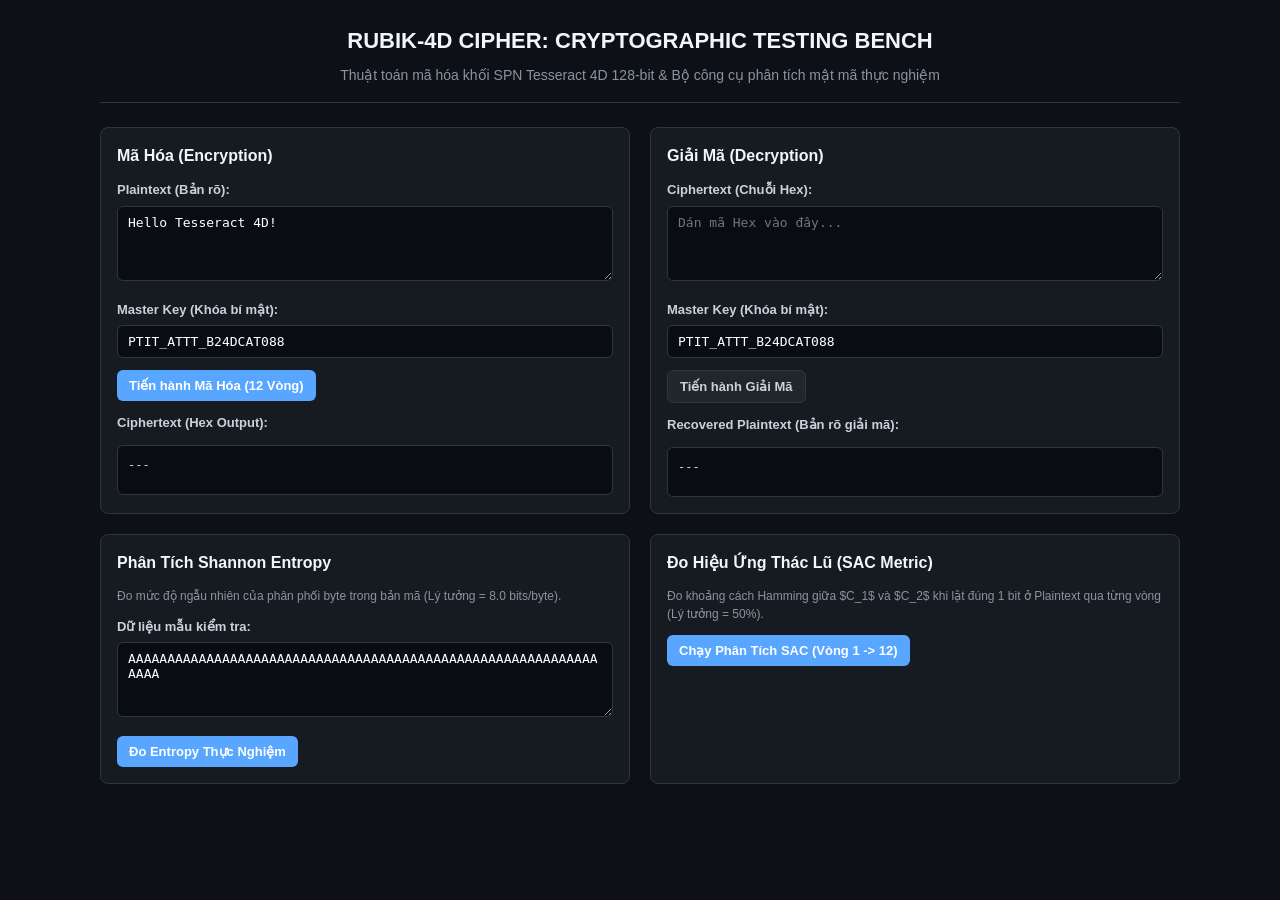
==== index.html @ 25566e3c "first commit" ====
<!DOCTYPE html>
<html lang="vi">
<head>
    <meta charset="UTF-8">
    <meta name="viewport" content="width=device-width, initial-scale=1.0">
    <title>Rubik-4D Cipher Tool & Cryptanalysis Suite</title>
    <style>
        :root {
            --bg-color: #0d1117;
            --card-bg: #161b22;
            --border-color: #30363d;
            --accent: #58a6ff;
            --accent-hover: #1f6feb;
            --text: #c9d1d9;
            --text-heading: #f0f6fc;
            --success: #2ea043;
            --warning: #d29922;
        }

        body {
            font-family: -apple-system, BlinkMacSystemFont, "Segoe UI", Roboto, sans-serif;
            background-color: var(--bg-color);
            color: var(--text);
            margin: 0;
            padding: 24px;
            line-height: 1.5;
        }

        .container {
            max-width: 1080px;
            margin: 0 auto;
        }

        header {
            text-align: center;
            margin-bottom: 24px;
            border-bottom: 1px solid var(--border-color);
            padding-bottom: 16px;
        }

        header h1 {
            color: var(--text-heading);
            margin: 0 0 8px 0;
            font-size: 22px;
        }

        header p {
            margin: 0;
            color: #8b949e;
            font-size: 14px;
        }

        .grid {
            display: grid;
            grid-template-columns: 1fr 1fr;
            gap: 20px;
            margin-bottom: 20px;
        }

        .card {
            background-color: var(--card-bg);
            border: 1px solid var(--border-color);
            border-radius: 8px;
            padding: 16px;
        }

        .card h2 {
            font-size: 16px;
            color: var(--text-heading);
            margin-top: 0;
            margin-bottom: 12px;
            display: flex;
            align-items: center;
            gap: 8px;
        }

        label {
            display: block;
            font-size: 13px;
            margin-bottom: 6px;
            font-weight: 600;
        }

        textarea, input[type="text"] {
            width: 100%;
            background-color: #090d13;
            border: 1px solid var(--border-color);
            color: #fff;
            padding: 8px 10px;
            border-radius: 6px;
            box-sizing: border-box;
            font-family: monospace;
            font-size: 13px;
            margin-bottom: 12px;
        }

        textarea {
            resize: vertical;
            height: 75px;
        }

        .btn-group {
            display: flex;
            gap: 10px;
        }

        button {
            flex: 1;
            background-color: var(--accent);
            color: #fff;
            border: none;
            padding: 8px 12px;
            border-radius: 6px;
            font-weight: 600;
            cursor: pointer;
            transition: 0.2s;
            font-size: 13px;
        }

        button:hover {
            background-color: var(--accent-hover);
        }

        button.btn-sec {
            background-color: #21262d;
            border: 1px solid var(--border-color);
            color: var(--text);
        }

        button.btn-sec:hover {
            background-color: #30363d;
        }

        .result-box {
            margin-top: 12px;
            background: #090d13;
            border: 1px solid var(--border-color);
            padding: 10px;
            border-radius: 6px;
            font-family: monospace;
            font-size: 12px;
            word-break: break-all;
            min-height: 28px;
        }

        table {
            width: 100%;
            border-collapse: collapse;
            font-size: 13px;
            margin-top: 12px;
        }

        th, td {
            border: 1px solid var(--border-color);
            padding: 8px 10px;
            text-align: left;
        }

        th {
            background-color: #21262d;
            color: var(--text-heading);
        }

        .badge {
            display: inline-block;
            padding: 2px 6px;
            border-radius: 4px;
            font-size: 11px;
            font-weight: bold;
        }

        .badge-success { background: rgba(46, 160, 67, 0.2); color: #3fb950; }
        .badge-warning { background: rgba(210, 153, 34, 0.2); color: #d29922; }

        .progress-bar-bg {
            background-color: #21262d;
            height: 8px;
            border-radius: 4px;
            overflow: hidden;
            width: 80px;
            display: inline-block;
            vertical-align: middle;
            margin-right: 8px;
        }

        .progress-bar-fill {
            height: 100%;
            background-color: var(--accent);
        }
    </style>
</head>
<body>

<div class="container">
    <header>
        <h1>RUBIK-4D CIPHER: CRYPTOGRAPHIC TESTING BENCH</h1>
        <p>Thuật toán mã hóa khối SPN Tesseract 4D 128-bit & Bộ công cụ phân tích mật mã thực nghiệm</p>
    </header>

    <!-- SECTION 1: MÃ HÓA & GIẢI MÃ -->
    <div class="grid">
        <!-- Khối Mã Hóa -->
        <div class="card">
            <h2>Mã Hóa (Encryption)</h2>
            <label>Plaintext (Bản rõ):</label>
            <textarea id="enc-pt" placeholder="Nhập chuỗi văn bản cần mã hóa...">Hello Tesseract 4D!</textarea>
            
            <label>Master Key (Khóa bí mật):</label>
            <input type="text" id="enc-key" value="PTIT_ATTT_B24DCAT088">
            
            <button onclick="handleEncrypt()">Tiến hành Mã Hóa (12 Vòng)</button>
            
            <label style="margin-top:12px;">Ciphertext (Hex Output):</label>
            <div id="enc-res" class="result-box">---</div>
        </div>

        <!-- Khối Giải Mã -->
        <div class="card">
            <h2>Giải Mã (Decryption)</h2>
            <label>Ciphertext (Chuỗi Hex):</label>
            <textarea id="dec-ct" placeholder="Dán mã Hex vào đây..."></textarea>
            
            <label>Master Key (Khóa bí mật):</label>
            <input type="text" id="dec-key" value="PTIT_ATTT_B24DCAT088">
            
            <button onclick="handleDecrypt()" class="btn-sec">Tiến hành Giải Mã</button>
            
            <label style="margin-top:12px;">Recovered Plaintext (Bản rõ giải mã):</label>
            <div id="dec-res" class="result-box">---</div>
        </div>
    </div>

    <!-- SECTION 2: BỘ CÔNG CỤ ĐO LƯỜNG AN TOÀN (ANALYSIS) -->
    <div class="grid">
        <!-- Đo Shannon Entropy -->
        <div class="card">
            <h2>Phân Tích Shannon Entropy</h2>
            <p style="font-size: 12px; color: #8b949e;">Đo mức độ ngẫu nhiên của phân phối byte trong bản mã (Lý tưởng = 8.0 bits/byte).</p>
            
            <label>Dữ liệu mẫu kiểm tra:</label>
            <textarea id="entropy-input">AAAAAAAAAAAAAAAAAAAAAAAAAAAAAAAAAAAAAAAAAAAAAAAAAAAAAAAAAAAAAAAA</textarea>
            
            <button onclick="handleEntropyTest()">Đo Entropy Thực Nghiệm</button>
            
            <div id="entropy-res" style="margin-top: 12px; display: none;">
                <table>
                    <tr>
                        <td><strong>Shannon Entropy H(X):</strong></td>
                        <td><span id="entropy-val" style="font-size: 16px; font-weight: bold; color: var(--accent);">--</span> / 8.0000</td>
                    </tr>
                    <tr>
                        <td><strong>Đánh giá ngẫu nhiên:</strong></td>
                        <td><span id="entropy-status" class="badge">--</span></td>
                    </tr>
                </table>
            </div>
        </div>

        <!-- Đo Hiệu Ứng Thác Lũ (SAC) -->
        <div class="card">
            <h2>Đo Hiệu Ứng Thác Lũ (SAC Metric)</h2>
            <p style="font-size: 12px; color: #8b949e;">Đo khoảng cách Hamming giữa $C_1$ và $C_2$ khi lật đúng 1 bit ở Plaintext qua từng vòng (Lý tưởng = 50%).</p>
            
            <button onclick="handleSACTest()">Chạy Phân Tích SAC (Vòng 1 -> 12)</button>
            
            <div id="sac-res" style="margin-top: 12px; max-height: 230px; overflow-y: auto;">
                <table id="sac-table" style="display: none;">
                    <thead>
                        <tr>
                            <th>Vòng</th>
                            <th>Hamming (Bits)</th>
                            <th>Tỷ lệ SAC (%)</th>
                            <th>Độ phủ</th>
                        </tr>
                    </thead>
                    <tbody id="sac-tbody"></tbody>
                </table>
            </div>
        </div>
    </div>
</div>

<script>
/**
 * ===================================================================
 * CORE CRYPTOGRAPHIC ENGINE: RUBIK-4D BLOCK CIPHER
 * ===================================================================
 */

// AES S-Box chuẩn hóa (Confusion Layer)
const SBOX = [
    0x63, 0x7c, 0x77, 0x7b, 0xf2, 0x6b, 0x6f, 0xc5, 0x30, 0x01, 0x67, 0x2b, 0xfe, 0xd7, 0xab, 0x76,
    0xca, 0x82, 0xc9, 0x7d, 0xfa, 0x59, 0x47, 0xf0, 0xad, 0xd4, 0xa2, 0xaf, 0x9c, 0xa4, 0x72, 0xc0,
    0xb7, 0xfd, 0x93, 0x26, 0x36, 0x3f, 0xf7, 0xcc, 0x34, 0xa5, 0xe5, 0xf1, 0x71, 0xd8, 0x31, 0x15,
    0x04, 0xc7, 0x23, 0xc3, 0x18, 0x96, 0x05, 0x9a, 0x07, 0x12, 0x80, 0xe2, 0xeb, 0x27, 0xb2, 0x75,
    0x09, 0x83, 0x2c, 0x1a, 0x1b, 0x6e, 0x5a, 0xa0, 0x52, 0x3b, 0xd6, 0xb3, 0x29, 0xe3, 0x2f, 0x84,
    0x53, 0xd1, 0x00, 0xed, 0x20, 0xfc, 0xb1, 0x5b, 0x6a, 0xcb, 0xbe, 0x39, 0x4a, 0x4c, 0x58, 0xcf,
    0xd0, 0xef, 0xaa, 0xfb, 0x43, 0x4d, 0x33, 0x85, 0x45, 0xf9, 0x02, 0x7f, 0x50, 0x3c, 0x9f, 0xa8,
    0x51, 0xa3, 0x40, 0x8f, 0x92, 0x9d, 0x38, 0xf5, 0xbc, 0xb6, 0xda, 0x21, 0x10, 0xff, 0xf3, 0xd2,
    0xcd, 0x0c, 0x13, 0xec, 0x5f, 0x97, 0x44, 0x17, 0xc4, 0xa7, 0x7e, 0x3d, 0x64, 0x5d, 0x19, 0x73,
    0x60, 0x81, 0x4f, 0xdc, 0x22, 0x2a, 0x90, 0x88, 0x46, 0xee, 0xb8, 0x14, 0xde, 0x5e, 0x0b, 0xdb,
    0xe0, 0x32, 0x3a, 0x0a, 0x49, 0x06, 0x24, 0x5e, 0xc2, 0xd3, 0xac, 0x62, 0x91, 0x95, 0xe4, 0x79,
    0xe7, 0xc8, 0x37, 0x6d, 0x8d, 0xd5, 0x4e, 0xa9, 0x6c, 0x56, 0xf4, 0xea, 0x65, 0x7a, 0xae, 0x08,
    0xba, 0x78, 0x25, 0x2e, 0x1c, 0xa6, 0xb4, 0xc6, 0xe8, 0xdd, 0x74, 0x1f, 0x4b, 0xbd, 0x8b, 0x8a,
    0x70, 0x3e, 0xb5, 0x66, 0x48, 0x03, 0xf6, 0x0e, 0x61, 0x35, 0x57, 0xb9, 0x86, 0xc1, 0x1d, 0x9e,
    0xe1, 0xf8, 0x98, 0x11, 0x69, 0xd9, 0x8e, 0x94, 0x9b, 0x1e, 0x87, 0xe9, 0xce, 0x55, 0x28, 0xdf,
    0x8c, 0xa1, 0x89, 0x0d, 0xbf, 0xe6, 0x42, 0x68, 0x41, 0x99, 0x2d, 0x0f, 0xb0, 0x54, 0xbb, 0x16
];

// Bảng InvSBox cho giải mã
const INVSBOX = new Array(256);
for (let i = 0; i < 256; i++) INVSBOX[SBOX[i]] = i;

// 6 Mặt phẳng quay trực giao trong không gian 4D
const PLANES_4D = [
    [0, 1], [0, 2], [0, 3], // XY, XZ, XW
    [1, 2], [1, 3],         // YZ, YW
    [2, 3]                  // ZW
];

// Chuyển Linear Index <-> Vector Tọa độ 4D (x,y,z,w)
function idxToCoord(idx) {
    return [
        Math.floor(idx / 8) % 2,
        Math.floor(idx / 4) % 2,
        Math.floor(idx / 2) % 2,
        idx % 2
    ];
}

function coordToIdx(c) {
    return c[0] * 8 + c[1] * 4 + c[2] * 2 + c[3];
}

// Tầng Khuếch tán O(1): Xoay 6 mặt phẳng Tesseract
function tesseractRotate(state, dir = 1) {
    let cur = [...state];
    let nxt = new Array(16);

    for (let p of PLANES_4D) {
        let [u_axis, v_axis] = p;
        for (let i = 0; i < 16; i++) {
            let c = idxToCoord(i);
            let u = c[u_axis];
            let v = c[v_axis];

            if (dir === 1) {
                // Quay xuôi 90 độ (Mã hóa)
                c[u_axis] = v;
                c[v_axis] = 1 - u;
            } else {
                // Quay ngược 90 độ (Giải mã)
                c[u_axis] = 1 - v;
                c[v_axis] = u;
            }
            nxt[coordToIdx(c)] = cur[i];
        }
        cur = [...nxt];
    }
    return cur;
}

// Key Schedule: Sinh 13 khóa vòng 128-bit
function keySchedule(keyStr) {
    let seed = 0;
    for (let i = 0; i < keyStr.length; i++) {
        seed = (seed * 31 + keyStr.charCodeAt(i)) & 0xFFFFFFFF;
    }

    let roundKeys = [];
    for (let r = 0; r <= 12; r++) {
        let rk = [];
        for (let b = 0; b < 16; b++) {
            seed = (1664525 * seed + 1013904223) & 0xFFFFFFFF;
            rk.push((seed >>> 16) & 0xFF);
        }
        roundKeys.push(rk);
    }
    return roundKeys;
}

// Mã hóa 1 khối 128-bit (Cho phép tùy chọn số vòng để đo SAC)
function encryptBlock(block, roundKeys, rounds = 12) {
    let state = [...block];
    
    // Khởi tạo: AddRoundKey 0
    for (let i = 0; i < 16; i++) state[i] ^= roundKeys[0][i];

    for (let r = 1; r <= rounds; r++) {
        // 1. SubBytes
        for (let i = 0; i < 16; i++) state[i] = SBOX[state[i]];

        // 2. TesseractRotate 4D
        state = tesseractRotate(state, 1);

        // 3. AddRoundKey
        for (let i = 0; i < 16; i++) state[i] ^= roundKeys[r][i];
    }
    return state;
}

// Giải mã 1 khối 128-bit
function decryptBlock(block, roundKeys) {
    let state = [...block];

    for (let r = 12; r >= 1; r--) {
        // 1. Inv AddRoundKey
        for (let i = 0; i < 16; i++) state[i] ^= roundKeys[r][i];

        // 2. Inv TesseractRotate 4D
        state = tesseractRotate(state, -1);

        // 3. Inv SubBytes
        for (let i = 0; i < 16; i++) state[i] = INVSBOX[state[i]];
    }

    // Kết thúc: Inv AddRoundKey 0
    for (let i = 0; i < 16; i++) state[i] ^= roundKeys[0][i];
    return state;
}

/**
 * ===================================================================
 * UI HANDLERS & CRYPTANALYSIS FUNCTIONS
 * ===================================================================
 */

function strToBytes(str) {
    let bytes = [];
    for (let i = 0; i < str.length; i++) bytes.push(str.charCodeAt(i) & 0xFF);
    return bytes;
}

function bytesToStr(bytes) {
    return String.fromCharCode(...bytes.filter(b => b !== 0));
}

function bytesToHex(bytes) {
    return bytes.map(b => b.toString(16).padStart(2, '0')).join('');
}

function hexToBytes(hex) {
    let bytes = [];
    for (let i = 0; i < hex.length; i += 2) {
        bytes.push(parseInt(hex.substr(i, 2), 16));
    }
    return bytes;
}

function handleEncrypt() {
    let pt = document.getElementById('enc-pt').value;
    let key = document.getElementById('enc-key').value;
    if (!pt || !key) return alert("Vui lòng nhập đầy đủ Plaintext và Key!");

    let rks = keySchedule(key);
    let ptBytes = strToBytes(pt);
    
    // Padding 16 bytes (PKCS#7 đơn giản hóa)
    while (ptBytes.length % 16 !== 0) ptBytes.push(0);

    let ctBytes = [];
    for (let i = 0; i < ptBytes.length; i += 16) {
        let block = ptBytes.slice(i, i + 16);
        ctBytes.push(...encryptBlock(block, rks, 12));
    }

    let hexRes = bytesToHex(ctBytes);
    document.getElementById('enc-res').innerText = hexRes;
    document.getElementById('dec-ct').value = hexRes;
}

function handleDecrypt() {
    let hex = document.getElementById('dec-ct').value.trim();
    let key = document.getElementById('dec-key').value;
    if (!hex || !key) return alert("Vui lòng nhập đầy đủ Ciphertext và Key!");

    let rks = keySchedule(key);
    let ctBytes = hexToBytes(hex);
    
    let ptBytes = [];
    for (let i = 0; i < ctBytes.length; i += 16) {
        let block = ctBytes.slice(i, i + 16);
        ptBytes.push(...decryptBlock(block, rks));
    }

    document.getElementById('dec-res').innerText = bytesToStr(ptBytes);
}

// Đo Shannon Entropy: H(X) = -sum(P(x) * log2(P(x)))
function handleEntropyTest() {
    let text = document.getElementById('entropy-input').value;
    let key = "ANALYZE_KEY_4D";
    let rks = keySchedule(key);
    let ptBytes = strToBytes(text);
    while (ptBytes.length % 16 !== 0) ptBytes.push(0);

    let ctBytes = [];
    for (let i = 0; i < ptBytes.length; i += 16) {
        let block = ptBytes.slice(i, i + 16);
        ctBytes.push(...encryptBlock(block, rks, 12));
    }

    // Đếm tần suất byte
    let freq = {};
    for (let b of ctBytes) freq[b] = (freq[b] || 0) + 1;

    let entropy = 0;
    let total = ctBytes.length;
    for (let b in freq) {
        let p = freq[b] / total;
        entropy -= p * Math.log2(p);
    }

    document.getElementById('entropy-res').style.display = 'block';
    document.getElementById('entropy-val').innerText = entropy.toFixed(4);
    
    let statusBadge = document.getElementById('entropy-status');
    if (entropy > 7.9) {
        statusBadge.innerText = "Tuyệt vời (Phân phối ngẫu nhiên đều)";
        statusBadge.className = "badge badge-success";
    } else {
        statusBadge.innerText = "Khá (Cần tăng số lượng mẫu test)";
        statusBadge.className = "badge badge-warning";
    }
}

// Đo khoảng cách Hamming cho Strict Avalanche Criterion
function countBitDiff(b1, b2) {
    let diff = 0;
    for (let i = 0; i < 16; i++) {
        let xor = b1[i] ^ b2[i];
        while (xor > 0) {
            diff += (xor & 1);
            xor >>= 1;
        }
    }
    return diff;
}

function handleSACTest() {
    let key = "SAC_TEST_MASTER_KEY";
    let rks = keySchedule(key);

    // Chuẩn bị 2 block khác nhau đúng 1 bit
    let block1 = new Array(16).fill(0x00);
    let block2 = new Array(16).fill(0x00);
    block2[0] = 0x01; // Đảo bit đầu tiên

    let tbody = document.getElementById('sac-tbody');
    tbody.innerHTML = "";

    for (let r = 1; r <= 12; r++) {
        let c1 = encryptBlock(block1, rks, r);
        let c2 = encryptBlock(block2, rks, r);
        let hamming = countBitDiff(c1, c2);
        let percent = ((hamming / 128) * 100).toFixed(2);

        let row = `<tr>
            <td><strong>Vòng ${r}</strong></td>
            <td>${hamming} / 128</td>
            <td><strong>${percent}%</strong></td>
            <td>
                <div class="progress-bar-bg">
                    <div class="progress-bar-fill" style="width: ${percent}%;"></div>
                </div>
            </td>
        </tr>`;
        tbody.innerHTML += row;
    }

    document.getElementById('sac-table').style.display = 'table';
}
</script>

<!-- Đặt crypto_engine.js lên đầu để khởi tạo thuật toán trước -->
    <script src="js/crypto_engine.js"></script>
    <script src="js/storage.js"></script>
    <script src="js/app.js"></script>
</body>
</html>
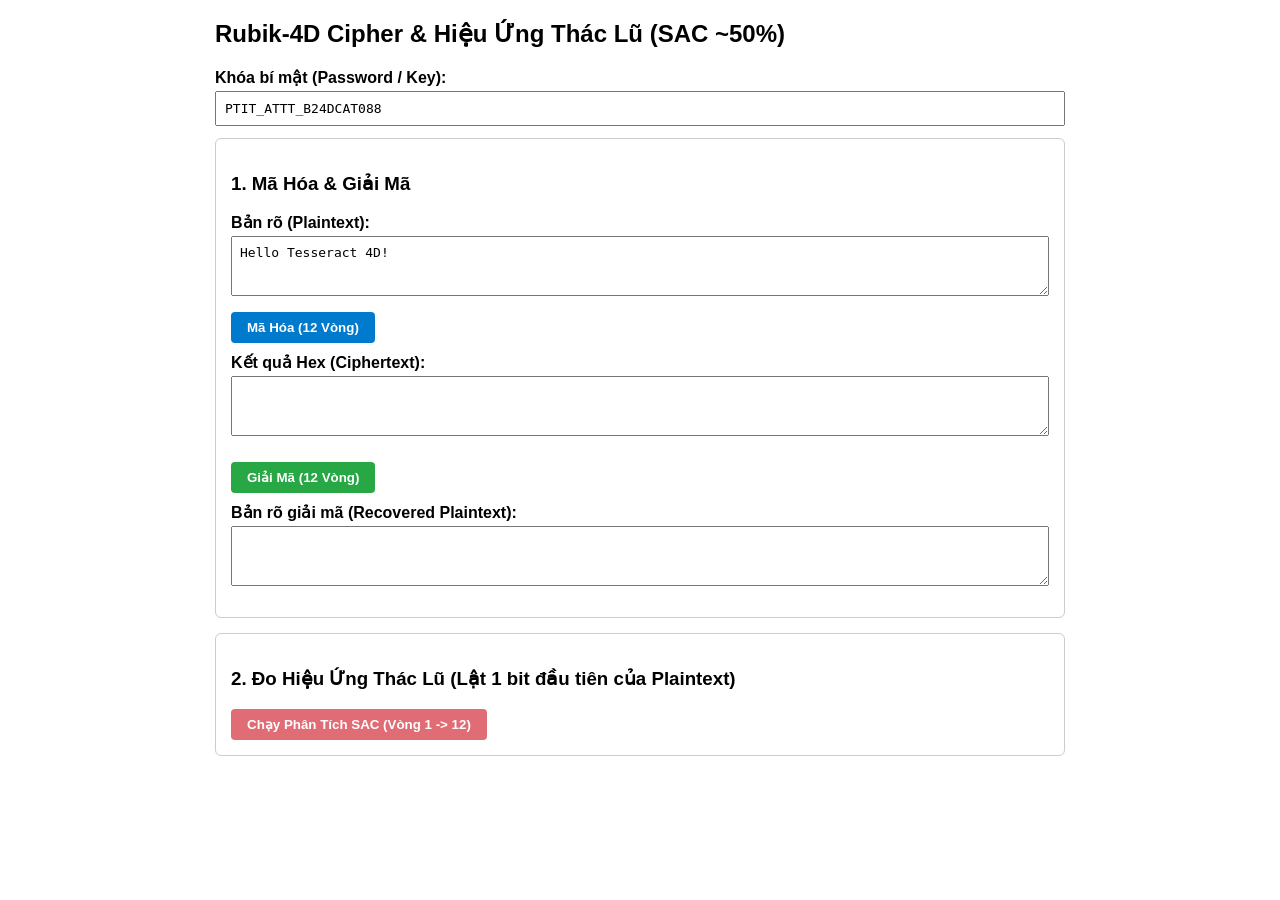
==== commit 167ca81c: "remake" ====
--- a/index.html
+++ b/index.html
@@ -2,579 +2,138 @@
 <html lang="vi">
 <head>
     <meta charset="UTF-8">
-    <meta name="viewport" content="width=device-width, initial-scale=1.0">
-    <title>Rubik-4D Cipher Tool & Cryptanalysis Suite</title>
+    <title>Rubik-4D Cipher & Avalanche Benchmark (ARX Diffusion)</title>
     <style>
-        :root {
-            --bg-color: #0d1117;
-            --card-bg: #161b22;
-            --border-color: #30363d;
-            --accent: #58a6ff;
-            --accent-hover: #1f6feb;
-            --text: #c9d1d9;
-            --text-heading: #f0f6fc;
-            --success: #2ea043;
-            --warning: #d29922;
-        }
-
-        body {
-            font-family: -apple-system, BlinkMacSystemFont, "Segoe UI", Roboto, sans-serif;
-            background-color: var(--bg-color);
-            color: var(--text);
-            margin: 0;
-            padding: 24px;
-            line-height: 1.5;
-        }
-
-        .container {
-            max-width: 1080px;
-            margin: 0 auto;
-        }
-
-        header {
-            text-align: center;
-            margin-bottom: 24px;
-            border-bottom: 1px solid var(--border-color);
-            padding-bottom: 16px;
-        }
-
-        header h1 {
-            color: var(--text-heading);
-            margin: 0 0 8px 0;
-            font-size: 22px;
-        }
-
-        header p {
-            margin: 0;
-            color: #8b949e;
-            font-size: 14px;
-        }
-
-        .grid {
-            display: grid;
-            grid-template-columns: 1fr 1fr;
-            gap: 20px;
-            margin-bottom: 20px;
-        }
-
-        .card {
-            background-color: var(--card-bg);
-            border: 1px solid var(--border-color);
-            border-radius: 8px;
-            padding: 16px;
-        }
-
-        .card h2 {
-            font-size: 16px;
-            color: var(--text-heading);
-            margin-top: 0;
-            margin-bottom: 12px;
-            display: flex;
-            align-items: center;
-            gap: 8px;
-        }
-
-        label {
-            display: block;
-            font-size: 13px;
-            margin-bottom: 6px;
-            font-weight: 600;
-        }
-
-        textarea, input[type="text"] {
-            width: 100%;
-            background-color: #090d13;
-            border: 1px solid var(--border-color);
-            color: #fff;
-            padding: 8px 10px;
-            border-radius: 6px;
-            box-sizing: border-box;
-            font-family: monospace;
-            font-size: 13px;
-            margin-bottom: 12px;
-        }
-
-        textarea {
-            resize: vertical;
-            height: 75px;
-        }
-
-        .btn-group {
-            display: flex;
-            gap: 10px;
-        }
-
-        button {
-            flex: 1;
-            background-color: var(--accent);
-            color: #fff;
-            border: none;
-            padding: 8px 12px;
-            border-radius: 6px;
-            font-weight: 600;
-            cursor: pointer;
-            transition: 0.2s;
-            font-size: 13px;
-        }
-
-        button:hover {
-            background-color: var(--accent-hover);
-        }
-
-        button.btn-sec {
-            background-color: #21262d;
-            border: 1px solid var(--border-color);
-            color: var(--text);
-        }
-
-        button.btn-sec:hover {
-            background-color: #30363d;
-        }
-
-        .result-box {
-            margin-top: 12px;
-            background: #090d13;
-            border: 1px solid var(--border-color);
-            padding: 10px;
-            border-radius: 6px;
-            font-family: monospace;
-            font-size: 12px;
-            word-break: break-all;
-            min-height: 28px;
-        }
-
-        table {
-            width: 100%;
-            border-collapse: collapse;
-            font-size: 13px;
-            margin-top: 12px;
-        }
-
-        th, td {
-            border: 1px solid var(--border-color);
-            padding: 8px 10px;
-            text-align: left;
-        }
-
-        th {
-            background-color: #21262d;
-            color: var(--text-heading);
-        }
-
-        .badge {
-            display: inline-block;
-            padding: 2px 6px;
-            border-radius: 4px;
-            font-size: 11px;
-            font-weight: bold;
-        }
-
-        .badge-success { background: rgba(46, 160, 67, 0.2); color: #3fb950; }
-        .badge-warning { background: rgba(210, 153, 34, 0.2); color: #d29922; }
-
-        .progress-bar-bg {
-            background-color: #21262d;
-            height: 8px;
-            border-radius: 4px;
-            overflow: hidden;
-            width: 80px;
-            display: inline-block;
-            vertical-align: middle;
-            margin-right: 8px;
-        }
-
-        .progress-bar-fill {
-            height: 100%;
-            background-color: var(--accent);
-        }
+        body { font-family: sans-serif; max-width: 850px; margin: 20px auto; padding: 0 15px; }
+        .row { margin-bottom: 12px; }
+        label { font-weight: bold; display: block; margin-bottom: 4px; }
+        input, textarea { width: 100%; box-sizing: border-box; padding: 8px; font-family: monospace; font-size: 13px; }
+        textarea { height: 60px; }
+        button { padding: 8px 16px; font-weight: bold; cursor: pointer; background: #007acc; color: #fff; border: none; border-radius: 4px; }
+        button:hover { background: #005999; }
+        .box { border: 1px solid #ccc; padding: 15px; border-radius: 6px; margin-bottom: 15px; }
+        table { width: 100%; border-collapse: collapse; margin-top: 10px; font-size: 13px; }
+        th, td { border: 1px solid #ddd; padding: 8px; text-align: left; }
+        th { background-color: #f4f4f4; }
+        .bar-container { background-color: #eee; width: 100%; height: 16px; border-radius: 8px; overflow: hidden; }
+        .bar-fill { height: 100%; background-color: #28a745; }
     </style>
 </head>
 <body>
 
-<div class="container">
-    <header>
-        <h1>RUBIK-4D CIPHER: CRYPTOGRAPHIC TESTING BENCH</h1>
-        <p>Thuật toán mã hóa khối SPN Tesseract 4D 128-bit & Bộ công cụ phân tích mật mã thực nghiệm</p>
-    </header>
+    <h2>Rubik-4D Cipher & Hiệu Ứng Thác Lũ (SAC ~50%)</h2>
 
-    <!-- SECTION 1: MÃ HÓA & GIẢI MÃ -->
-    <div class="grid">
-        <!-- Khối Mã Hóa -->
-        <div class="card">
-            <h2>Mã Hóa (Encryption)</h2>
-            <label>Plaintext (Bản rõ):</label>
-            <textarea id="enc-pt" placeholder="Nhập chuỗi văn bản cần mã hóa...">Hello Tesseract 4D!</textarea>
-            
-            <label>Master Key (Khóa bí mật):</label>
-            <input type="text" id="enc-key" value="PTIT_ATTT_B24DCAT088">
-            
-            <button onclick="handleEncrypt()">Tiến hành Mã Hóa (12 Vòng)</button>
-            
-            <label style="margin-top:12px;">Ciphertext (Hex Output):</label>
-            <div id="enc-res" class="result-box">---</div>
+    <div class="row">
+        <label>Khóa bí mật (Password / Key):</label>
+        <input type="text" id="key" value="PTIT_ATTT_B24DCAT088">
+    </div>
+
+    <!-- 1. MÃ HÓA & GIẢI MÃ -->
+    <div class="box">
+        <h3>1. Mã Hóa & Giải Mã</h3>
+        <div class="row">
+            <label>Bản rõ (Plaintext):</label>
+            <textarea id="plainIn">Hello Tesseract 4D!</textarea>
         </div>
-
-        <!-- Khối Giải Mã -->
-        <div class="card">
-            <h2>Giải Mã (Decryption)</h2>
-            <label>Ciphertext (Chuỗi Hex):</label>
-            <textarea id="dec-ct" placeholder="Dán mã Hex vào đây..."></textarea>
-            
-            <label>Master Key (Khóa bí mật):</label>
-            <input type="text" id="dec-key" value="PTIT_ATTT_B24DCAT088">
-            
-            <button onclick="handleDecrypt()" class="btn-sec">Tiến hành Giải Mã</button>
-            
-            <label style="margin-top:12px;">Recovered Plaintext (Bản rõ giải mã):</label>
-            <div id="dec-res" class="result-box">---</div>
+        <button id="btnEncrypt">Mã Hóa (12 Vòng)</button>
+        <div class="row" style="margin-top: 10px;">
+            <label>Kết quả Hex (Ciphertext):</label>
+            <textarea id="cipherOut" readonly></textarea>
+        </div>
+        <button id="btnDecrypt" style="margin-top: 10px; background: #28a745;">Giải Mã (12 Vòng)</button>
+        <div class="row" style="margin-top: 10px;">
+            <label>Bản rõ giải mã (Recovered Plaintext):</label>
+            <textarea id="plainOut" readonly></textarea>
         </div>
     </div>
 
-    <!-- SECTION 2: BỘ CÔNG CỤ ĐO LƯỜNG AN TOÀN (ANALYSIS) -->
-    <div class="grid">
-        <!-- Đo Shannon Entropy -->
-        <div class="card">
-            <h2>Phân Tích Shannon Entropy</h2>
-            <p style="font-size: 12px; color: #8b949e;">Đo mức độ ngẫu nhiên của phân phối byte trong bản mã (Lý tưởng = 8.0 bits/byte).</p>
-            
-            <label>Dữ liệu mẫu kiểm tra:</label>
-            <textarea id="entropy-input">AAAAAAAAAAAAAAAAAAAAAAAAAAAAAAAAAAAAAAAAAAAAAAAAAAAAAAAAAAAAAAAA</textarea>
-            
-            <button onclick="handleEntropyTest()">Đo Entropy Thực Nghiệm</button>
-            
-            <div id="entropy-res" style="margin-top: 12px; display: none;">
-                <table>
-                    <tr>
-                        <td><strong>Shannon Entropy H(X):</strong></td>
-                        <td><span id="entropy-val" style="font-size: 16px; font-weight: bold; color: var(--accent);">--</span> / 8.0000</td>
-                    </tr>
-                    <tr>
-                        <td><strong>Đánh giá ngẫu nhiên:</strong></td>
-                        <td><span id="entropy-status" class="badge">--</span></td>
-                    </tr>
-                </table>
-            </div>
-        </div>
+    <!-- 2. PHÂN TÍCH AVALANCHE EFFECT -->
+    <div class="box">
+        <h3>2. Đo Hiệu Ứng Thác Lũ (Lật 1 bit đầu tiên của Plaintext)</h3>
+        <button id="btnAvalanche" style="background: #e06c75;">Chạy Phân Tích SAC (Vòng 1 -> 12)</button>
+        
+        <table id="avalancheTable" style="display: none;">
+            <thead>
+                <tr>
+                    <th>Vòng (Round)</th>
+                    <th>Số bit khác biệt (C1 ⊕ C2)</th>
+                    <th>Tỷ lệ (% / 128 bit)</th>
+                    <th>Trực quan (Mục tiêu ~50%)</th>
+                </tr>
+            </thead>
+            <tbody id="avalancheTbody"></tbody>
+        </table>
+    </div>
 
-        <!-- Đo Hiệu Ứng Thác Lũ (SAC) -->
-        <div class="card">
-            <h2>Đo Hiệu Ứng Thác Lũ (SAC Metric)</h2>
-            <p style="font-size: 12px; color: #8b949e;">Đo khoảng cách Hamming giữa $C_1$ và $C_2$ khi lật đúng 1 bit ở Plaintext qua từng vòng (Lý tưởng = 50%).</p>
-            
-            <button onclick="handleSACTest()">Chạy Phân Tích SAC (Vòng 1 -> 12)</button>
-            
-            <div id="sac-res" style="margin-top: 12px; max-height: 230px; overflow-y: auto;">
-                <table id="sac-table" style="display: none;">
-                    <thead>
-                        <tr>
-                            <th>Vòng</th>
-                            <th>Hamming (Bits)</th>
-                            <th>Tỷ lệ SAC (%)</th>
-                            <th>Độ phủ</th>
-                        </tr>
-                    </thead>
-                    <tbody id="sac-tbody"></tbody>
-                </table>
-            </div>
-        </div>
-    </div>
-</div>
+    <!-- Nạp Crypto Engine -->
+    <script src="crypto_engine.js"></script>
 
-<script>
-/**
- * ===================================================================
- * CORE CRYPTOGRAPHIC ENGINE: RUBIK-4D BLOCK CIPHER
- * ===================================================================
- */
+    <!-- Script xử lý sự kiện UI -->
+    <script>
+    document.getElementById('btnEncrypt').addEventListener('click', () => {
+        const text = document.getElementById('plainIn').value;
+        const key = document.getElementById('key').value.trim();
+        const hex = Rubik4DCrypto.encrypt(text, key, 12);
+        document.getElementById('cipherOut').value = hex;
+    });
 
-// AES S-Box chuẩn hóa (Confusion Layer)
-const SBOX = [
-    0x63, 0x7c, 0x77, 0x7b, 0xf2, 0x6b, 0x6f, 0xc5, 0x30, 0x01, 0x67, 0x2b, 0xfe, 0xd7, 0xab, 0x76,
-    0xca, 0x82, 0xc9, 0x7d, 0xfa, 0x59, 0x47, 0xf0, 0xad, 0xd4, 0xa2, 0xaf, 0x9c, 0xa4, 0x72, 0xc0,
-    0xb7, 0xfd, 0x93, 0x26, 0x36, 0x3f, 0xf7, 0xcc, 0x34, 0xa5, 0xe5, 0xf1, 0x71, 0xd8, 0x31, 0x15,
-    0x04, 0xc7, 0x23, 0xc3, 0x18, 0x96, 0x05, 0x9a, 0x07, 0x12, 0x80, 0xe2, 0xeb, 0x27, 0xb2, 0x75,
-    0x09, 0x83, 0x2c, 0x1a, 0x1b, 0x6e, 0x5a, 0xa0, 0x52, 0x3b, 0xd6, 0xb3, 0x29, 0xe3, 0x2f, 0x84,
-    0x53, 0xd1, 0x00, 0xed, 0x20, 0xfc, 0xb1, 0x5b, 0x6a, 0xcb, 0xbe, 0x39, 0x4a, 0x4c, 0x58, 0xcf,
-    0xd0, 0xef, 0xaa, 0xfb, 0x43, 0x4d, 0x33, 0x85, 0x45, 0xf9, 0x02, 0x7f, 0x50, 0x3c, 0x9f, 0xa8,
-    0x51, 0xa3, 0x40, 0x8f, 0x92, 0x9d, 0x38, 0xf5, 0xbc, 0xb6, 0xda, 0x21, 0x10, 0xff, 0xf3, 0xd2,
-    0xcd, 0x0c, 0x13, 0xec, 0x5f, 0x97, 0x44, 0x17, 0xc4, 0xa7, 0x7e, 0x3d, 0x64, 0x5d, 0x19, 0x73,
-    0x60, 0x81, 0x4f, 0xdc, 0x22, 0x2a, 0x90, 0x88, 0x46, 0xee, 0xb8, 0x14, 0xde, 0x5e, 0x0b, 0xdb,
-    0xe0, 0x32, 0x3a, 0x0a, 0x49, 0x06, 0x24, 0x5e, 0xc2, 0xd3, 0xac, 0x62, 0x91, 0x95, 0xe4, 0x79,
-    0xe7, 0xc8, 0x37, 0x6d, 0x8d, 0xd5, 0x4e, 0xa9, 0x6c, 0x56, 0xf4, 0xea, 0x65, 0x7a, 0xae, 0x08,
-    0xba, 0x78, 0x25, 0x2e, 0x1c, 0xa6, 0xb4, 0xc6, 0xe8, 0xdd, 0x74, 0x1f, 0x4b, 0xbd, 0x8b, 0x8a,
-    0x70, 0x3e, 0xb5, 0x66, 0x48, 0x03, 0xf6, 0x0e, 0x61, 0x35, 0x57, 0xb9, 0x86, 0xc1, 0x1d, 0x9e,
-    0xe1, 0xf8, 0x98, 0x11, 0x69, 0xd9, 0x8e, 0x94, 0x9b, 0x1e, 0x87, 0xe9, 0xce, 0x55, 0x28, 0xdf,
-    0x8c, 0xa1, 0x89, 0x0d, 0xbf, 0xe6, 0x42, 0x68, 0x41, 0x99, 0x2d, 0x0f, 0xb0, 0x54, 0xbb, 0x16
-];
+    document.getElementById('btnDecrypt').addEventListener('click', () => {
+        const hex = document.getElementById('cipherOut').value.trim();
+        const key = document.getElementById('key').value.trim();
+        try {
+            const plain = Rubik4DCrypto.decrypt(hex, key, 12);
+            document.getElementById('plainOut').value = plain;
+        } catch (err) {
+            alert(err.message);
+        }
+    });
 
-// Bảng InvSBox cho giải mã
-const INVSBOX = new Array(256);
-for (let i = 0; i < 256; i++) INVSBOX[SBOX[i]] = i;
+    document.getElementById('btnAvalanche').addEventListener('click', () => {
+        const key = document.getElementById('key').value.trim() || 'PTIT_ATTT_B24DCAT088';
+        const text = document.getElementById('plainIn').value || 'Hello Tesseract 4D!';
+        
+        const raw = new TextEncoder().encode(text);
+        const p1 = new Uint8Array(16);
+        p1.set(raw.slice(0, 16));
+        
+        const p2 = new Uint8Array(p1);
+        p2[0] ^= 1; // Lật 1 bit ở byte đầu tiên
 
-// 6 Mặt phẳng quay trực giao trong không gian 4D
-const PLANES_4D = [
-    [0, 1], [0, 2], [0, 3], // XY, XZ, XW
-    [1, 2], [1, 3],         // YZ, YW
-    [2, 3]                  // ZW
-];
+        const tbody = document.getElementById('avalancheTbody');
+        tbody.innerHTML = '';
+        document.getElementById('avalancheTable').style.display = 'table';
 
-// Chuyển Linear Index <-> Vector Tọa độ 4D (x,y,z,w)
-function idxToCoord(idx) {
-    return [
-        Math.floor(idx / 8) % 2,
-        Math.floor(idx / 4) % 2,
-        Math.floor(idx / 2) % 2,
-        idx % 2
-    ];
-}
+        for (let r = 1; r <= 12; r++) {
+            const rkeys = Rubik4DCrypto.generateRoundKeys(key, r);
+            const c1 = Rubik4DCrypto.encryptBlock(p1, rkeys, r);
+            const c2 = Rubik4DCrypto.encryptBlock(p2, rkeys, r);
 
-function coordToIdx(c) {
-    return c[0] * 8 + c[1] * 4 + c[2] * 2 + c[3];
-}
+            let diffBits = 0;
+            for (let i = 0; i < 16; i++) {
+                let xor = c1[i] ^ c2[i];
+                while (xor > 0) {
+                    diffBits += (xor & 1);
+                    xor >>= 1;
+                }
+            }
 
-// Tầng Khuếch tán O(1): Xoay 6 mặt phẳng Tesseract
-function tesseractRotate(state, dir = 1) {
-    let cur = [...state];
-    let nxt = new Array(16);
+            const percent = ((diffBits / 128) * 100).toFixed(2);
+            const barColor = (percent >= 40 && percent <= 60) ? '#28a745' : '#e0a800';
 
-    for (let p of PLANES_4D) {
-        let [u_axis, v_axis] = p;
-        for (let i = 0; i < 16; i++) {
-            let c = idxToCoord(i);
-            let u = c[u_axis];
-            let v = c[v_axis];
-
-            if (dir === 1) {
-                // Quay xuôi 90 độ (Mã hóa)
-                c[u_axis] = v;
-                c[v_axis] = 1 - u;
-            } else {
-                // Quay ngược 90 độ (Giải mã)
-                c[u_axis] = 1 - v;
-                c[v_axis] = u;
-            }
-            nxt[coordToIdx(c)] = cur[i];
+            tbody.innerHTML += `
+                <tr>
+                    <td><b>Vòng ${r}</b></td>
+                    <td>${diffBits} / 128 bits</td>
+                    <td><b>${percent}%</b></td>
+                    <td>
+                        <div class="bar-container">
+                            <div class="bar-fill" style="width: ${percent}%; background-color: ${barColor};"></div>
+                        </div>
+                    </td>
+                </tr>
+            `;
         }
-        cur = [...nxt];
-    }
-    return cur;
-}
-
-// Key Schedule: Sinh 13 khóa vòng 128-bit
-function keySchedule(keyStr) {
-    let seed = 0;
-    for (let i = 0; i < keyStr.length; i++) {
-        seed = (seed * 31 + keyStr.charCodeAt(i)) & 0xFFFFFFFF;
-    }
-
-    let roundKeys = [];
-    for (let r = 0; r <= 12; r++) {
-        let rk = [];
-        for (let b = 0; b < 16; b++) {
-            seed = (1664525 * seed + 1013904223) & 0xFFFFFFFF;
-            rk.push((seed >>> 16) & 0xFF);
-        }
-        roundKeys.push(rk);
-    }
-    return roundKeys;
-}
-
-// Mã hóa 1 khối 128-bit (Cho phép tùy chọn số vòng để đo SAC)
-function encryptBlock(block, roundKeys, rounds = 12) {
-    let state = [...block];
-    
-    // Khởi tạo: AddRoundKey 0
-    for (let i = 0; i < 16; i++) state[i] ^= roundKeys[0][i];
-
-    for (let r = 1; r <= rounds; r++) {
-        // 1. SubBytes
-        for (let i = 0; i < 16; i++) state[i] = SBOX[state[i]];
-
-        // 2. TesseractRotate 4D
-        state = tesseractRotate(state, 1);
-
-        // 3. AddRoundKey
-        for (let i = 0; i < 16; i++) state[i] ^= roundKeys[r][i];
-    }
-    return state;
-}
-
-// Giải mã 1 khối 128-bit
-function decryptBlock(block, roundKeys) {
-    let state = [...block];
-
-    for (let r = 12; r >= 1; r--) {
-        // 1. Inv AddRoundKey
-        for (let i = 0; i < 16; i++) state[i] ^= roundKeys[r][i];
-
-        // 2. Inv TesseractRotate 4D
-        state = tesseractRotate(state, -1);
-
-        // 3. Inv SubBytes
-        for (let i = 0; i < 16; i++) state[i] = INVSBOX[state[i]];
-    }
-
-    // Kết thúc: Inv AddRoundKey 0
-    for (let i = 0; i < 16; i++) state[i] ^= roundKeys[0][i];
-    return state;
-}
-
-/**
- * ===================================================================
- * UI HANDLERS & CRYPTANALYSIS FUNCTIONS
- * ===================================================================
- */
-
-function strToBytes(str) {
-    let bytes = [];
-    for (let i = 0; i < str.length; i++) bytes.push(str.charCodeAt(i) & 0xFF);
-    return bytes;
-}
-
-function bytesToStr(bytes) {
-    return String.fromCharCode(...bytes.filter(b => b !== 0));
-}
-
-function bytesToHex(bytes) {
-    return bytes.map(b => b.toString(16).padStart(2, '0')).join('');
-}
-
-function hexToBytes(hex) {
-    let bytes = [];
-    for (let i = 0; i < hex.length; i += 2) {
-        bytes.push(parseInt(hex.substr(i, 2), 16));
-    }
-    return bytes;
-}
-
-function handleEncrypt() {
-    let pt = document.getElementById('enc-pt').value;
-    let key = document.getElementById('enc-key').value;
-    if (!pt || !key) return alert("Vui lòng nhập đầy đủ Plaintext và Key!");
-
-    let rks = keySchedule(key);
-    let ptBytes = strToBytes(pt);
-    
-    // Padding 16 bytes (PKCS#7 đơn giản hóa)
-    while (ptBytes.length % 16 !== 0) ptBytes.push(0);
-
-    let ctBytes = [];
-    for (let i = 0; i < ptBytes.length; i += 16) {
-        let block = ptBytes.slice(i, i + 16);
-        ctBytes.push(...encryptBlock(block, rks, 12));
-    }
-
-    let hexRes = bytesToHex(ctBytes);
-    document.getElementById('enc-res').innerText = hexRes;
-    document.getElementById('dec-ct').value = hexRes;
-}
-
-function handleDecrypt() {
-    let hex = document.getElementById('dec-ct').value.trim();
-    let key = document.getElementById('dec-key').value;
-    if (!hex || !key) return alert("Vui lòng nhập đầy đủ Ciphertext và Key!");
-
-    let rks = keySchedule(key);
-    let ctBytes = hexToBytes(hex);
-    
-    let ptBytes = [];
-    for (let i = 0; i < ctBytes.length; i += 16) {
-        let block = ctBytes.slice(i, i + 16);
-        ptBytes.push(...decryptBlock(block, rks));
-    }
-
-    document.getElementById('dec-res').innerText = bytesToStr(ptBytes);
-}
-
-// Đo Shannon Entropy: H(X) = -sum(P(x) * log2(P(x)))
-function handleEntropyTest() {
-    let text = document.getElementById('entropy-input').value;
-    let key = "ANALYZE_KEY_4D";
-    let rks = keySchedule(key);
-    let ptBytes = strToBytes(text);
-    while (ptBytes.length % 16 !== 0) ptBytes.push(0);
-
-    let ctBytes = [];
-    for (let i = 0; i < ptBytes.length; i += 16) {
-        let block = ptBytes.slice(i, i + 16);
-        ctBytes.push(...encryptBlock(block, rks, 12));
-    }
-
-    // Đếm tần suất byte
-    let freq = {};
-    for (let b of ctBytes) freq[b] = (freq[b] || 0) + 1;
-
-    let entropy = 0;
-    let total = ctBytes.length;
-    for (let b in freq) {
-        let p = freq[b] / total;
-        entropy -= p * Math.log2(p);
-    }
-
-    document.getElementById('entropy-res').style.display = 'block';
-    document.getElementById('entropy-val').innerText = entropy.toFixed(4);
-    
-    let statusBadge = document.getElementById('entropy-status');
-    if (entropy > 7.9) {
-        statusBadge.innerText = "Tuyệt vời (Phân phối ngẫu nhiên đều)";
-        statusBadge.className = "badge badge-success";
-    } else {
-        statusBadge.innerText = "Khá (Cần tăng số lượng mẫu test)";
-        statusBadge.className = "badge badge-warning";
-    }
-}
-
-// Đo khoảng cách Hamming cho Strict Avalanche Criterion
-function countBitDiff(b1, b2) {
-    let diff = 0;
-    for (let i = 0; i < 16; i++) {
-        let xor = b1[i] ^ b2[i];
-        while (xor > 0) {
-            diff += (xor & 1);
-            xor >>= 1;
-        }
-    }
-    return diff;
-}
-
-function handleSACTest() {
-    let key = "SAC_TEST_MASTER_KEY";
-    let rks = keySchedule(key);
-
-    // Chuẩn bị 2 block khác nhau đúng 1 bit
-    let block1 = new Array(16).fill(0x00);
-    let block2 = new Array(16).fill(0x00);
-    block2[0] = 0x01; // Đảo bit đầu tiên
-
-    let tbody = document.getElementById('sac-tbody');
-    tbody.innerHTML = "";
-
-    for (let r = 1; r <= 12; r++) {
-        let c1 = encryptBlock(block1, rks, r);
-        let c2 = encryptBlock(block2, rks, r);
-        let hamming = countBitDiff(c1, c2);
-        let percent = ((hamming / 128) * 100).toFixed(2);
-
-        let row = `<tr>
-            <td><strong>Vòng ${r}</strong></td>
-            <td>${hamming} / 128</td>
-            <td><strong>${percent}%</strong></td>
-            <td>
-                <div class="progress-bar-bg">
-                    <div class="progress-bar-fill" style="width: ${percent}%;"></div>
-                </div>
-            </td>
-        </tr>`;
-        tbody.innerHTML += row;
-    }
-
-    document.getElementById('sac-table').style.display = 'table';
-}
-</script>
-
-<!-- Đặt crypto_engine.js lên đầu để khởi tạo thuật toán trước -->
-    <script src="js/crypto_engine.js"></script>
-    <script src="js/storage.js"></script>
-    <script src="js/app.js"></script>
+    });
+    </script>
 </body>
 </html>
